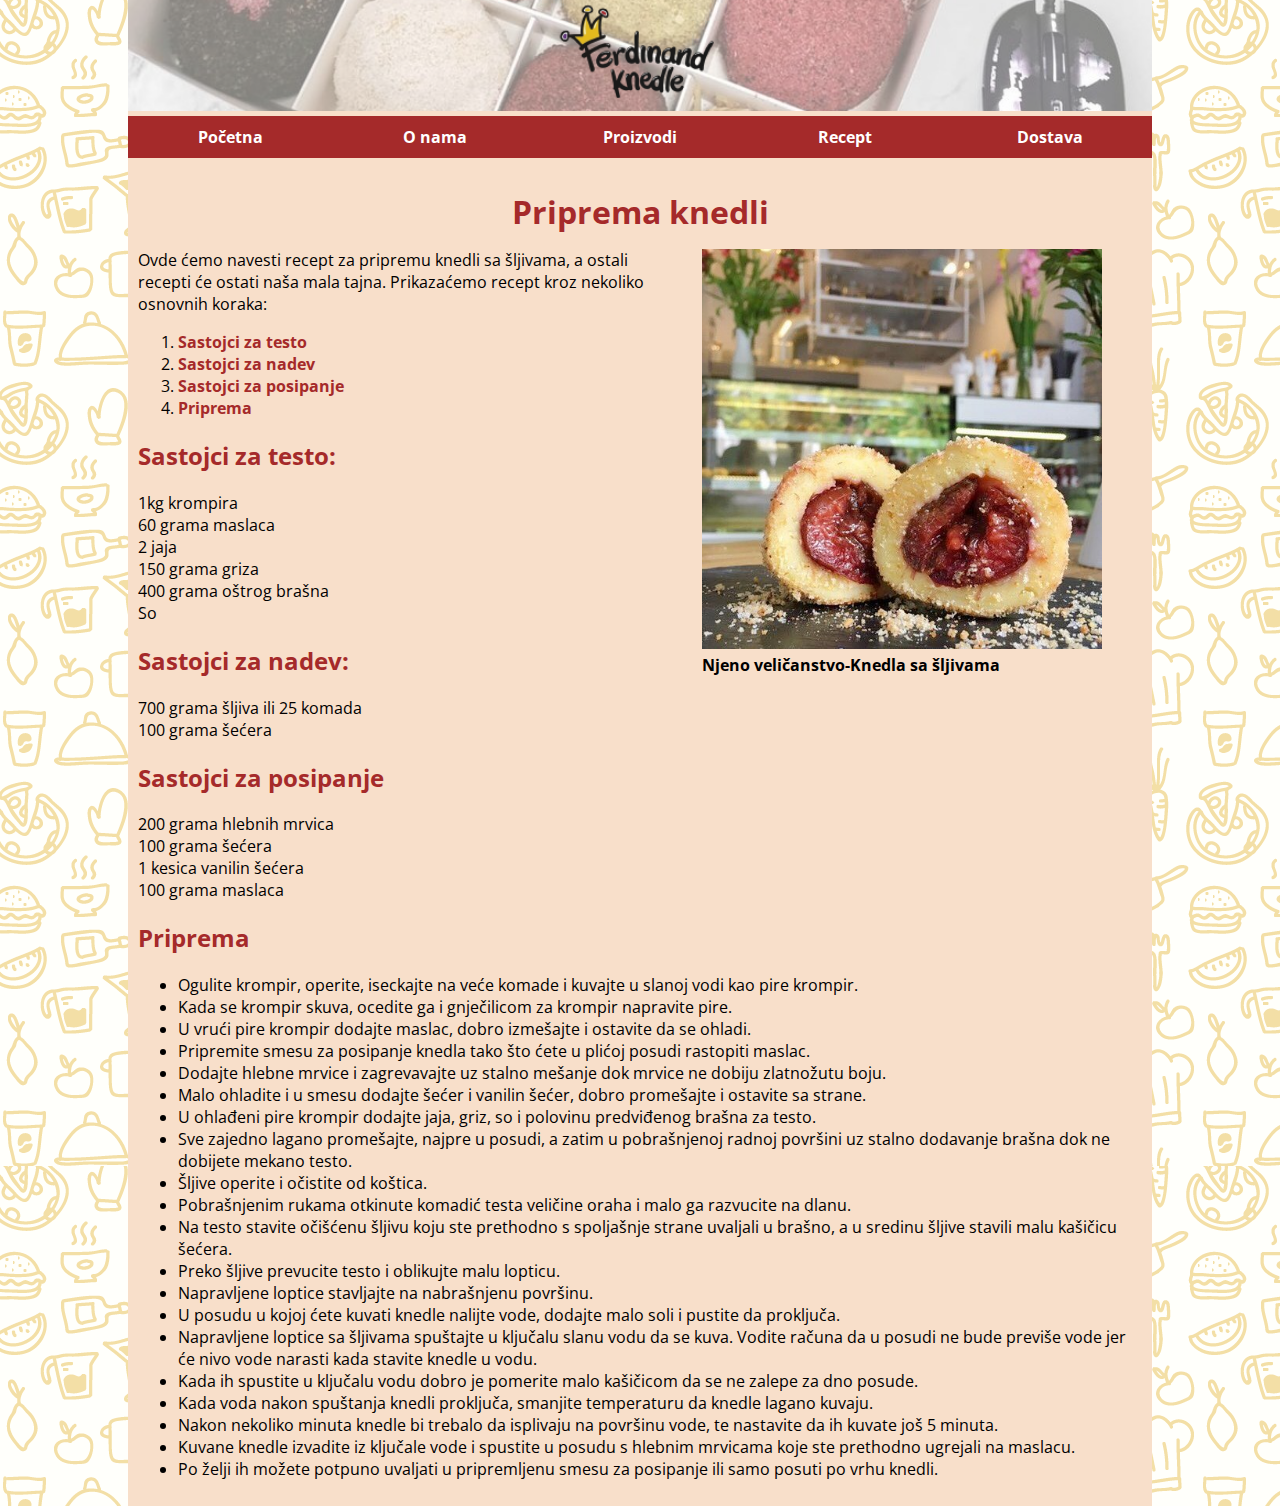
==== recept.html @ da86d90e "initial-commit" ====
<!DOCTYPE html>
<html lang="en">

<head>
    <meta charset="UTF-8">
    <meta name="viewport" content="width=device-width, initial-scale=1.0">
    <title>Recept</title>
    <link href="https://fonts.googleapis.com/css2?family=Open+Sans&display=swap" rel="stylesheet">
    <link href="css/style.css" rel="stylesheet" type="text/css" />
    <script src="js/script.js"></script>
</head>

<body>
    <div class="container">
        <header>
            <img src="images/ferdi-02.png" alt="">
            <nav>
                <ul>
                    <li><a href="index.html">Početna</a></li>
                    <li><a href="onama.html">O nama</a></li>
                    <li><a href="proizvodi.html">Proizvodi</a></li>
                    <li><a href="recept.html">Recept</a></li>
                    <li><a href="dostava.html">Dostava</a></li>

                </ul>
            </nav>
        </header>

        <div class="contentRecept">

            <h1>Priprema knedli</h1>
            <figure class="slika-desno">
                <img src="images/sljive.jpg" width="400" height="400" />
                <figcaption><b>Njeno veličanstvo-Knedla sa šljivama</b></figcaption>
            </figure>
            <p>Ovde ćemo navesti recept za pripremu knedli sa šljivama, a ostali recepti će ostati naša mala tajna.
                Prikazaćemo
                recept kroz nekoliko osnovnih koraka:
                <ol>
                    <li><a href="#testo"> Sastojci za testo</a></li>
                    <li><a href="#nadev">Sastojci za nadev</a></li>
                    <li><a href="#posip">Sastojci za posipanje</a></li>
                    <li><a href="#priprema">Priprema</a></li>
                </ol>
            </p>
            <section>
                <h2 id="testo">Sastojci za testo:</h2>
                <p>1kg krompira<br />
                    60 grama maslaca<br />
                    2 jaja<br />
                    150 grama griza<br />
                    400 grama oštrog brašna <br />
                    So<br />
                </p>
            </section>
            <section>
                <h2 id="nadev">Sastojci za nadev:</h2>
                <p>
                    700 grama šljiva ili 25 komada<br />
                    100 grama šećera<br />
                </p>
            </section>
            <section>
                <h2 id="posip">Sastojci za posipanje</h2>
                <p>200 grama hlebnih mrvica<br />
                    100 grama šećera<br />
                    1 kesica vanilin šećera<br />
                    100 grama maslaca<br />
                </p>
            </section>
            <section>
                <h2 id="priprema">Priprema</h2>
                <p>
                    <ul>
                        <li>Ogulite krompir, operite, iseckajte na veće komade i kuvajte u slanoj vodi kao pire krompir.
                        </li>
                        <li> Kada se krompir skuva, ocedite ga i gnječilicom za krompir napravite pire.</li>
                        <li>U vrući pire krompir dodajte maslac, dobro izmešajte i ostavite da se ohladi.</li>
                        <li> Pripremite smesu za posipanje knedla tako što ćete u plićoj posudi rastopiti maslac.</li>
                        <li> Dodajte hlebne mrvice i zagrevavajte uz stalno mešanje dok mrvice ne dobiju zlatnožutu
                            boju.
                        </li>
                        <li>Malo ohladite i u smesu dodajte šećer i vanilin šećer, dobro promešajte i ostavite sa
                            strane.
                        </li>
                        <li>U ohlađeni pire krompir dodajte jaja, griz, so i polovinu predviđenog brašna za testo.</li>
                        <li>Sve zajedno lagano promešajte, najpre u posudi, a zatim u pobrašnjenoj radnoj površini uz
                            stalno
                            dodavanje brašna dok ne dobijete mekano testo. </li>
                        <li> Šljive operite i očistite od koštica.</li>
                        <li>Pobrašnjenim rukama otkinute komadić testa veličine oraha i malo ga razvucite na dlanu.</li>
                        <li>Na testo stavite očišćenu šljivu koju ste prethodno s spoljašnje strane uvaljali u brašno, a
                            u
                            sredinu šljive stavili malu kašičicu šećera.</li>
                        <li>Preko šljive prevucite testo i oblikujte malu lopticu.</li>
                        <li>Napravljene loptice stavljajte na nabrašnjenu površinu. </li>
                        <li> U posudu u kojoj ćete kuvati knedle nalijte vode, dodajte malo soli i pustite da proključa.
                        </li>
                        <li> Napravljene loptice sa šljivama spuštajte u ključalu slanu vodu da se kuva. Vodite računa
                            da u
                            posudi ne bude previše vode jer će nivo vode narasti kada stavite knedle u vodu.</li>
                        <li>Kada ih spustite u ključalu vodu dobro je pomerite malo kašičicom da se ne zalepe za dno
                            posude.
                        </li>
                        <li>Kada voda nakon spuštanja knedli proključa, smanjite temperaturu da knedle lagano kuvaju.
                        </li>
                        <li>Nakon nekoliko minuta knedle bi trebalo da isplivaju na površinu vode, te nastavite da ih
                            kuvate
                            još 5 minuta.</li>
                        <li>Kuvane knedle izvadite iz ključale vode i spustite u posudu s hlebnim mrvicama koje ste
                            prethodno ugrejali na maslacu.</li>
                        <li>Po želji ih možete potpuno uvaljati u pripremljenu smesu za posipanje ili samo posuti po
                            vrhu
                            knedli.</li>
                    </ul>
                </p>
            </section>
        </div>
    </div>
    <script src="js/script.js"></script>

</body>

</html>
---- css/style.css ----
body {
  padding: 0;
  margin: 0;
  font-family: "Open Sans", sans-serif;
  background-image: url("../images/pozadina.png");
}

.container {
  margin: auto;
  width: 80%;
  background: rgb(248, 223, 202);
}

.contentPocetna,
.contentONama,
.contentProizvodi {
  padding: 10px;
  margin: auto;
  text-align: center;
  display: flex;
  flex-wrap: wrap;
  justify-content: center;
  text-align: center;
}

.contentPocetna h1,
.contentONama h1 {
  width: 100%;
}

.contentONama img {
  width: 200px;
  height: 250px;
}

.contentPocetna img {
  margin: 5px;
}


.contentPocetna section {
  text-align: center;
  padding: 15px;
}

.contentPocetna img {
  width: 220px;
  height: 220px;
}

#slikeONama img {
  margin-left: 15px;
  margin-right: 15px;
}

#proizvodi img {
  width: 400px;
  height: 400px;
  margin: 15px;
}

.container h1 {
  margin: auto;
  text-align: center;
}

.slika-desno {
  float: right;
  margin-left: 20px;
}

aside {
  float: right;
}

aside img {
  width: 220px;
  height: 220px;
}

.contentRecept,
.contentDostava {
  padding: 10px;
}

h1,
h2,
h3 {
  color: brown;
}

a:link,
a:visited {
  text-decoration: none;
  color: brown;
  font-weight: bold;
}

a:hover {
  color: black;
}

nav ul {
  list-style-type: none;
  padding: 0;
  margin: 0;
}

nav li {
  display: inline;
  float: left;
  width: 20%;
}

nav a:link,
nav a:visited {
  background-color: brown;
  color: white;
  display: block;
  text-align: center;
  padding: 10px 0;
}

nav a:hover {
  background-color: black;
}

header {
  height: 100px;
  margin-bottom: 80px;
}

header img {
  width: 100%;
}


/* Aleksa */

#h1custom {
  margin-top: 10px;
}

#clockBox {
  margin: auto;
  text-align: center;
}

#odbrojavanje {
  font-family: sans-serif;
  color: #fff;
  display: inline-block;
  font-weight: 100;
  text-align: center;
  font-size: 30px;
}

#odbrojavanje>div {
  padding: 10px;
  border-radius: 3px;
  background: rgb(180, 37, 37);
  display: inline-block;
}

#odbrojavanje div>span {
  padding: 28px;
  border-radius: 3px;
  background: rgb(102, 17, 17);
  display: inline-block;
  font-size: 30px;
}

.tekstic {
  padding-top: 8px;
  font-size: 13px;
  font-family: Arial, Helvetica, sans-serif;
}
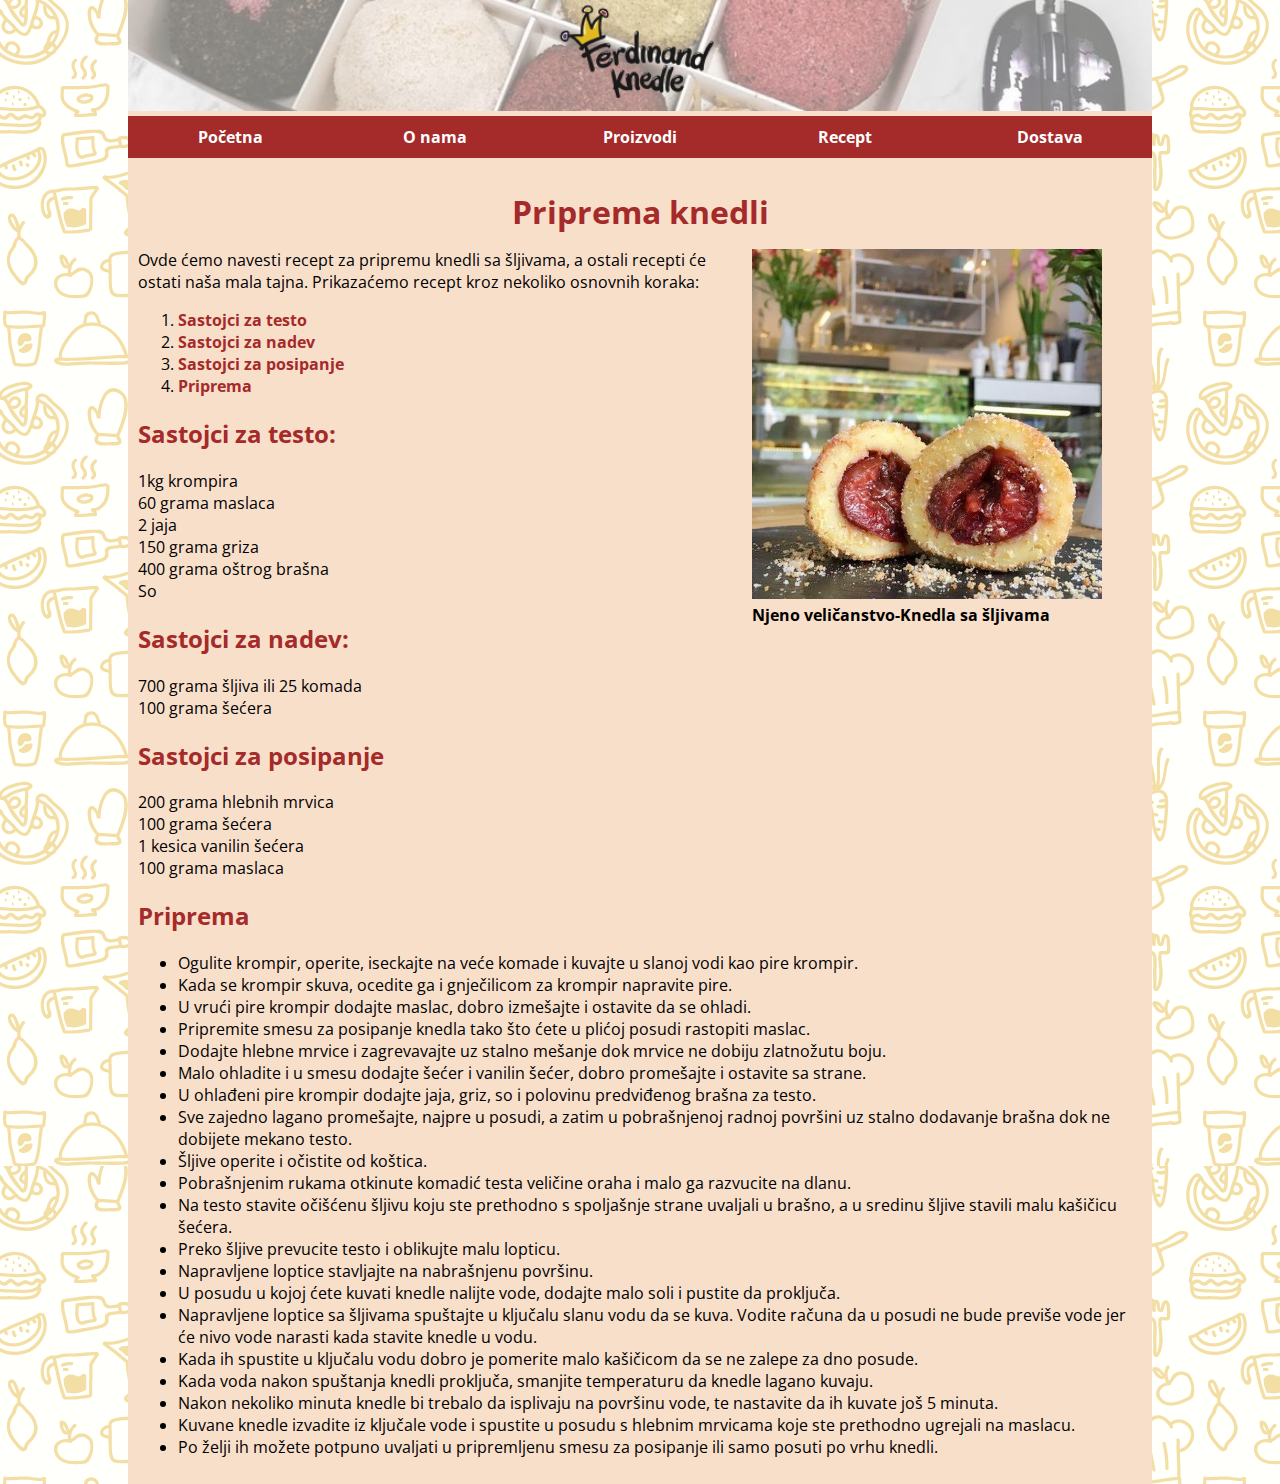
==== commit 649f07cb: "new-commit" ====
--- a/recept.html
+++ b/recept.html
@@ -30,9 +30,10 @@
 
             <h1>Priprema knedli</h1>
             <figure class="slika-desno">
-                <img src="images/sljive.jpg" width="400" height="400" />
+                <img id="slikaSljiva" src="images/sljive.jpg"  />
                 <figcaption><b>Njeno veličanstvo-Knedla sa šljivama</b></figcaption>
             </figure>
+            
             <p>Ovde ćemo navesti recept za pripremu knedli sa šljivama, a ostali recepti će ostati naša mala tajna.
                 Prikazaćemo
                 recept kroz nekoliko osnovnih koraka:
--- a/css/style.css
+++ b/css/style.css
@@ -54,8 +54,7 @@
 }
 
 #proizvodi img {
-  width: 400px;
-  height: 400px;
+  width: 40%;
   margin: 15px;
 }
 
@@ -71,16 +70,22 @@
 
 aside {
   float: right;
+  justify-content: center;
 }
 
 aside img {
-  width: 220px;
-  height: 220px;
-}
+  width: 200px;
+}
+
+
 
 .contentRecept,
 .contentDostava {
   padding: 10px;
+}
+
+#slikaSljiva{
+  width:350px;
 }
 
 h1,
@@ -174,4 +179,23 @@
   padding-top: 8px;
   font-size: 13px;
   font-family: Arial, Helvetica, sans-serif;
+}
+
+@media only screen and (max-width:620px) {
+  /* For mobile phones: */
+  nav li {
+    width:100%;
+  }
+
+  .slika-desno{
+    margin:auto;
+    justify-content: center;
+    width: 100%;
+    margin-bottom: 20px;
+    margin-top: 20px;
+  }
+
+  #slikaSljiva{
+    width:100%;
+  }
 }